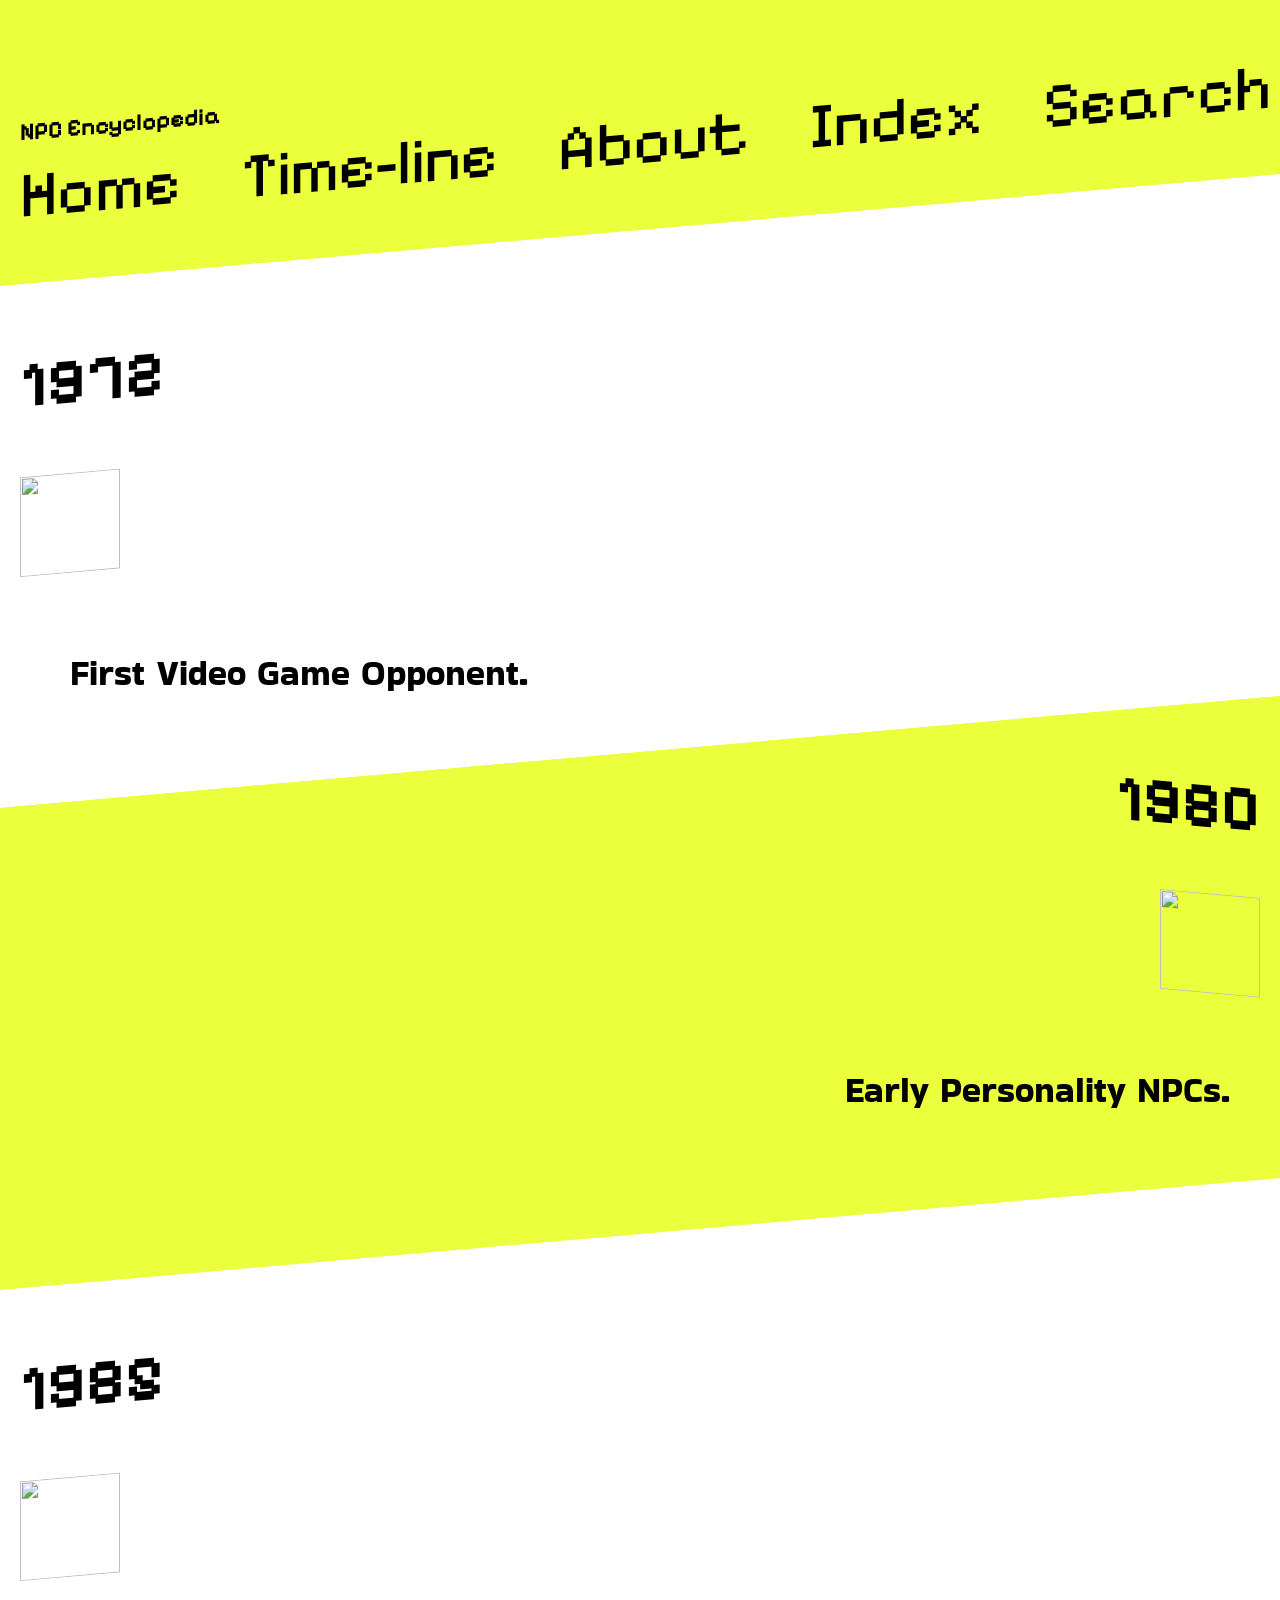
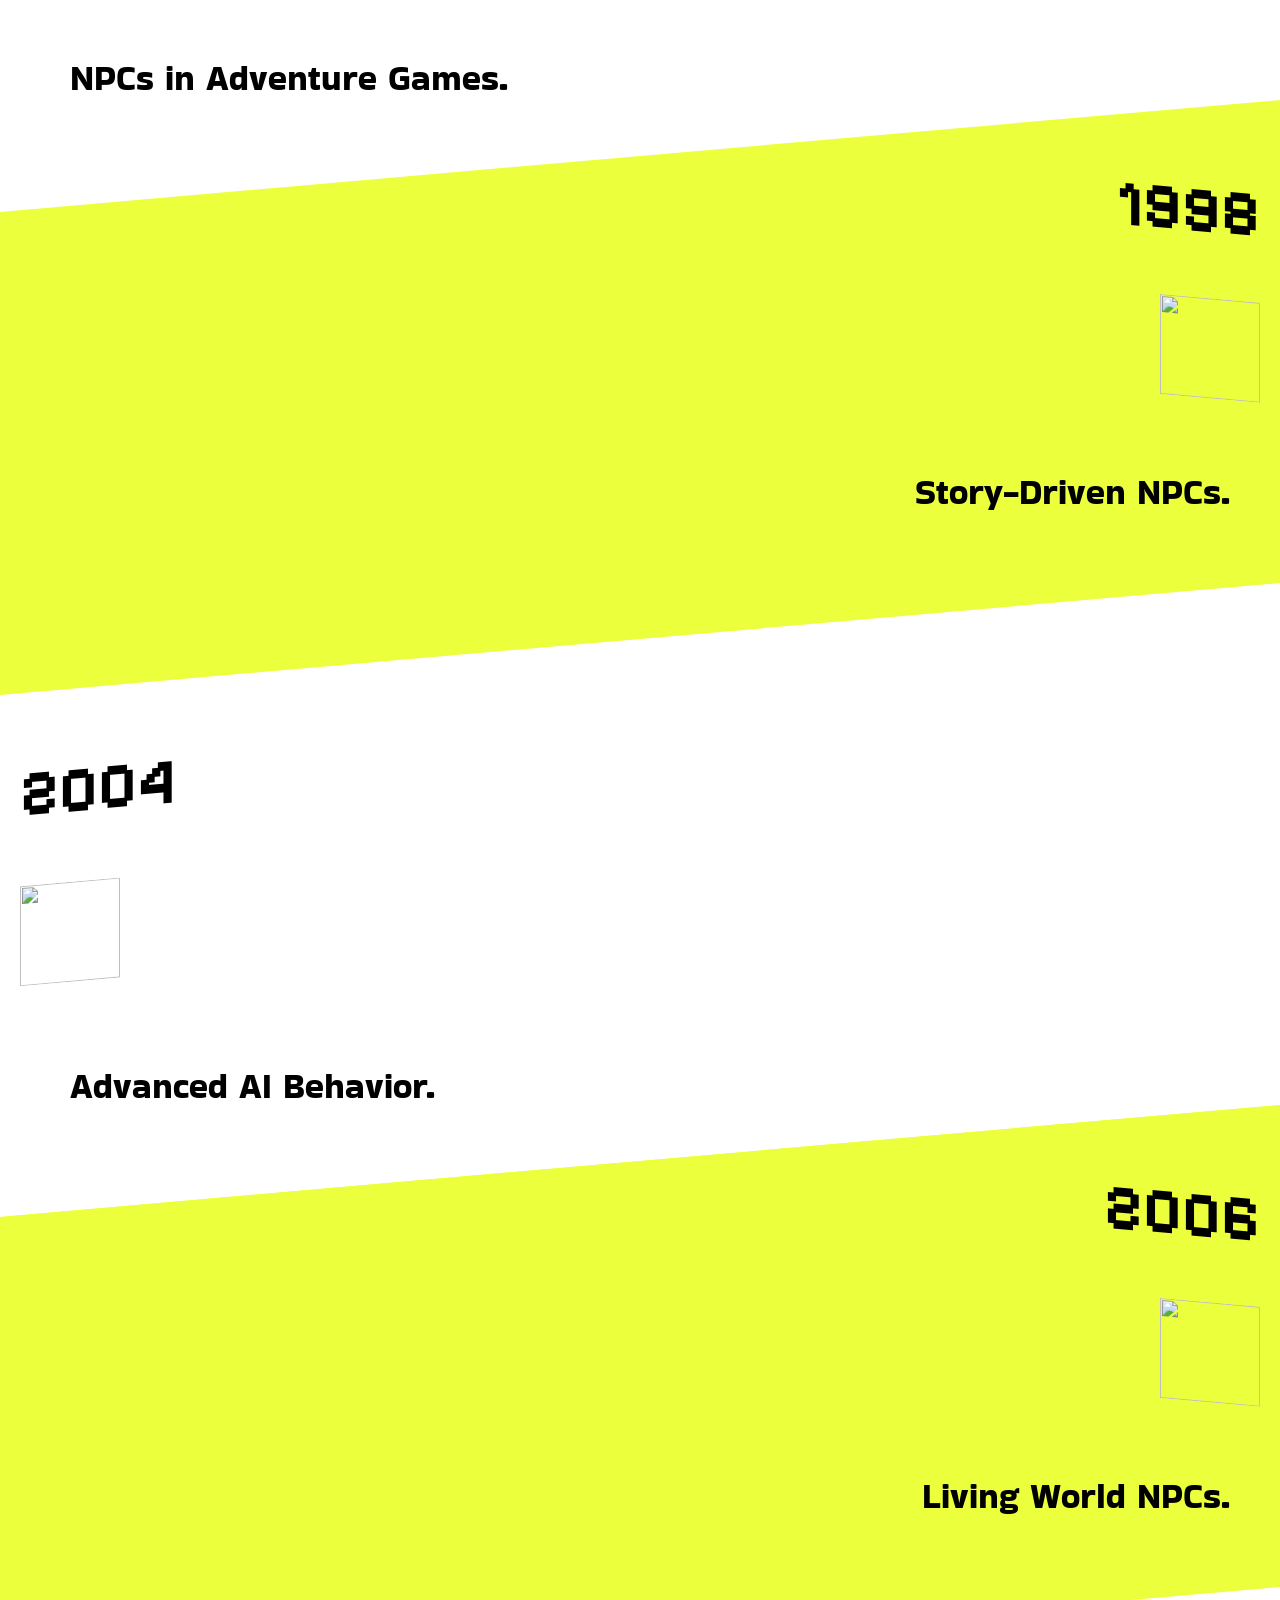
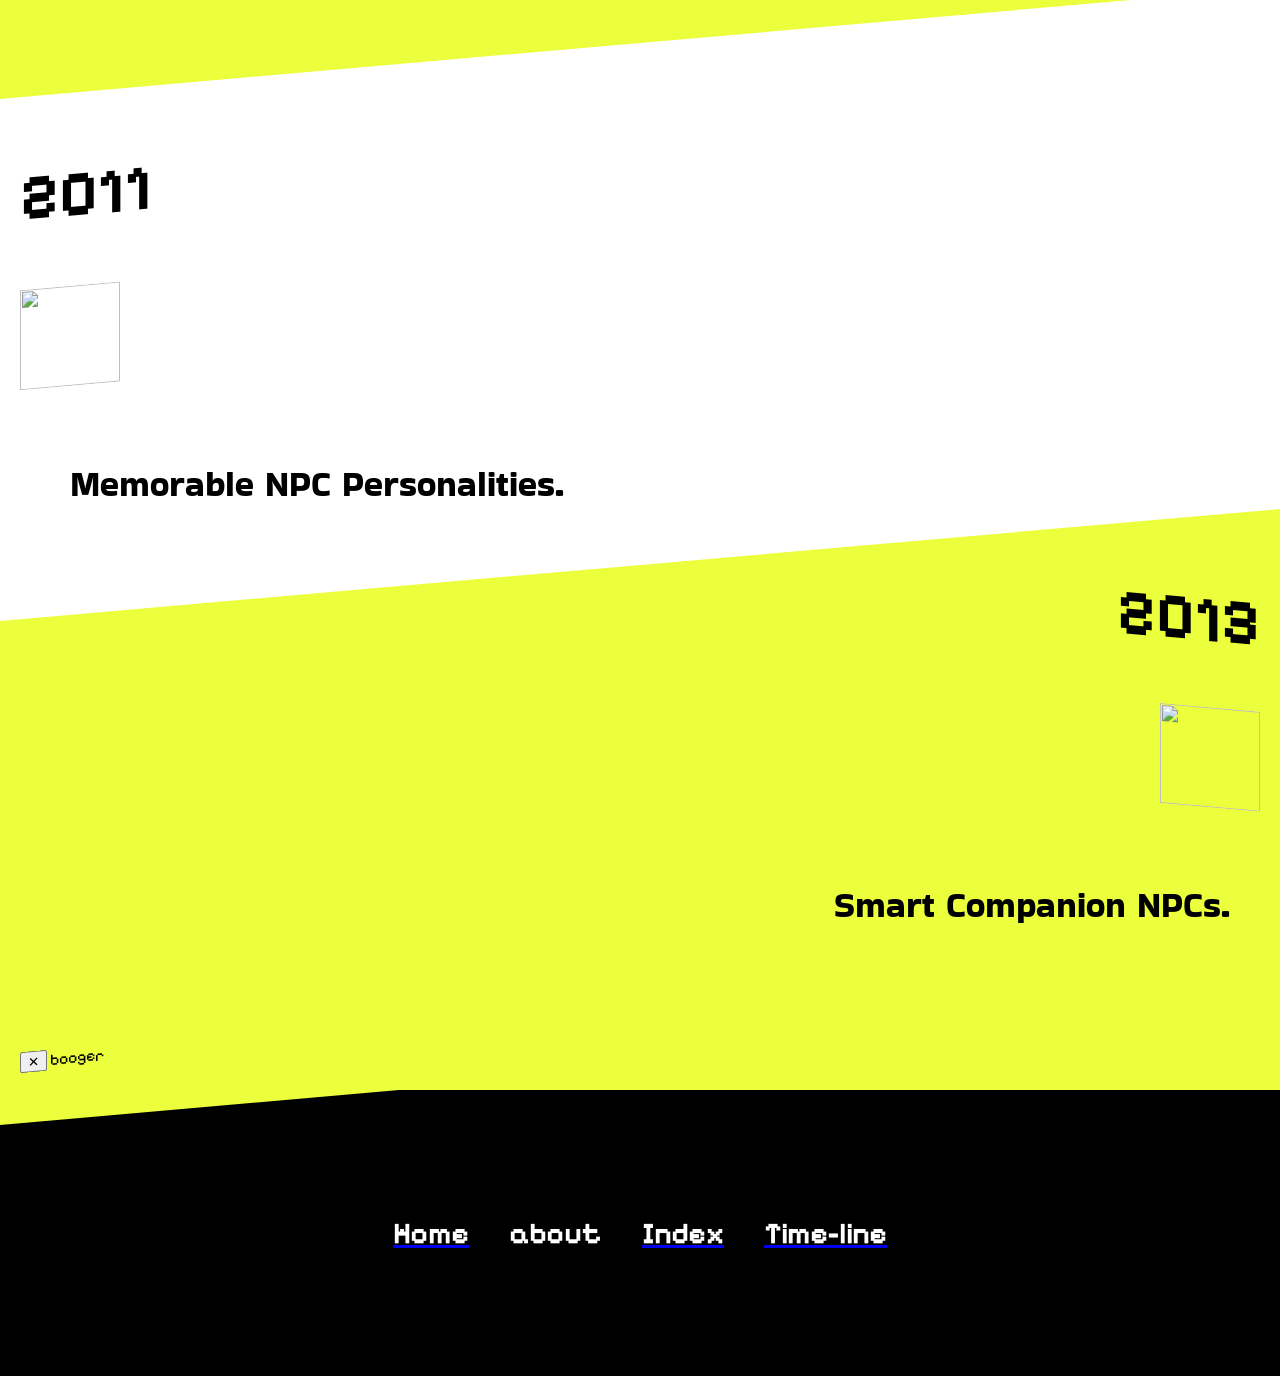
==== timeline.html @ 215522b7 "Add files via upload" ====
<!DOCTYPE html>
<html lang="en">
<head>
    <meta charset="UTF-8">
    <meta name="viewport" content="width=device-width, initial-scale=1.0">
    <link rel="preconnect" href="https://fonts.googleapis.com">
<link rel="preconnect" href="https://fonts.gstatic.com" crossorigin>
<link href="https://fonts.googleapis.com/css2?family=Pixelify+Sans:wght@400..700&family=Roboto:ital,wght@0,100..900;1,100..900&family=Spline+Sans&display=swap" rel="stylesheet">
<link rel="preconnect" href="https://fonts.googleapis.com">
<link rel="preconnect" href="https://fonts.gstatic.com" crossorigin>
<link href="https://fonts.googleapis.com/css2?family=Bakbak+One&display=swap" rel="stylesheet">
<link rel="stylesheet" href="style.css">
<title>thenpcindex</title>
</head>
<body>
<div class="gabagoo">
  <div class="home-yellow">

<nav class="menu-yellow">
  <a href="index.html" style="text-decoration: none;"><h1 class="logo">NPC Encyclopedia</h1></a>

  <ul class="nav-links">
    <a href="index.html" style="text-decoration: none;"><li class="evilgoopy">Home</li></a>
    <a href="timeline.html" style="text-decoration: none;"><li class="evilgoopy">Time-line</li></a>
    <li>About</li>
    <a href="frindex.html" style="text-decoration: none;"><li class="evilgoopy">Index</li></a>
    <li>Search</li>
  </ul>
</nav>
<nav class="index2">


<h1 class="slimeski23">1972</h1>
<img src="images/char-13.png" class="feltleft">
<p class="dexleft">First Video Game Opponent.</p>
</nav>


<nav class="index3">
<h1 class="slimeski22">1980</h1>
<img src="images/char-9.png" alt="" class="feltright">
<p class="dexright">Early Personality NPCs.</p>
</nav>

<nav class="index2">
<h1 class="slimeski23">1985</h1>
<img src="images/char-13.png" class="feltleft">
<p class="dexleft">NPCs in Adventure Games.</p>
</nav>

<nav class="index3">
<h1 class="slimeski22">1998</h1>
<img src="images/char-9.png" alt="" class="feltright">
<p class="dexright">Story-Driven NPCs.</p>
</nav>

<nav class="index2">
<h1 class="slimeski23">2004</h1>
<img src="images/char-13.png" class="feltleft">
<p class="dexleft">Advanced AI Behavior.</p>
</nav>

<nav class="index3">
<h1 class="slimeski22">2006</h1>
<img src="images/char-9.png" alt="" class="feltright">
<p class="dexright">Living World NPCs.</p>
</nav>

<nav class="index2">
<h1 class="slimeski23">2011</h1>
<img src="images/char-13.png" class="feltleft">
<p class="dexleft">Memorable NPC Personalities.</p>
</nav>

<nav class="index3">
<h1 class="slimeski22">2013</h1>
<img src="images/char-9.png" alt="" class="feltright">
<p class="dexright">Smart Companion NPCs.</p>

<div id="sideMenu" class="side-menu">
  <button onclick="closeMenu()">✕</button>
  booger
</div>
</nav>

</button>

<div id="sideMenu" class="side-menu">
  <button onclick="closeMenu()">✕</button>    
  booger
</div>

<nav class="footer">
<a href="index.html"><h1 class="goopy">Home</h1></a>
<h1>about</h1>
<a href="frindex.html"><h1 class="goopy">Index</h1></a>
<a href="timeline.html"><h1 class="goopy">Time-line</h1></a>
</nav>





</div>
</div>
---- style.css ----
.gabagoo {
  max-width: auto;
  margin: 0 auto;
}

h1 {
    font-family: "pixelify sans";
}

body {
  margin: 0;
  font-family: "pixelify sans";
}

p {
    color: #000;
font-family: "Bakbak One";
font-size: clamp(20px, 5vw, 35px);


padding-left: 50px;
padding-right: 50px;
}

.menu {
  background: #4aa3df;
  color: white;
  padding-left: 20px;
  padding-top: clamp(50px, 5vw, 100px);
  padding-bottom: 50px;
  
  display: flex;
  flex-direction: column;
  
  transform: skewY(5deg);
}

.menu-red-2 {
  background: #D30000;
  color: white;
  padding-left: 20px;
  padding-top: clamp(50px, 5vw, 100px);
  padding-bottom: 50px;
  
  display: flex;
  flex-direction: column;
  
  transform: skewY(5deg);
}

.menu-yellow {
  background: #ECFF3D;
  color: rgb(0, 0, 0);
  padding-left: 20px;
  padding-top: clamp(50px, 5vw, 100px);
  padding-bottom: 50px;
  
  display: flex;
  flex-direction: column;
  
  transform: skewY(-5deg);
}

.menu-red {
  background: #D30000;
  color: rgb(0, 0, 0);
  padding-left: 20px;
  padding-top: clamp(50px, 5vw, 100px);
  padding-bottom: 50px;
  
  display: flex;
  flex-direction: column;
  
  transform: skewY(-5deg);
}

.logo {
  margin: 0 0 10px 0;
  color: #000;
}

.nav-links {
  list-style: none;
  padding: 0;
  margin: 0;

  display: flex;
  flex-wrap: wrap;
  gap: 60px;
}

.nav-links li {
  font-size: clamp(25px, 5vw, 200px);
}

.slimeski {
    font-family: "pixelify sans";
  color: black;
    font-size: clamp(40px, 5vw, 300px);
}

.slimeski2 {
    font-family: "pixelify sans";
    font-size: clamp(40px, 5vw, 300px);
    transform: skewY(5deg);
}

.slimeski22 {
    font-family: "pixelify sans";
    font-size: clamp(40px, 5vw, 300px);
    transform: skewY(10deg);
    align-self: flex-end;
    padding-right: 20px;
}

.slimeski23 {
    font-family: "pixelify sans";
  color: black;
    font-size: clamp(40px, 5vw, 300px);
    align-self: flex-start;
}

.slimeski3ski {
    font-family: "pixelify sans";
  color: black;
    font-size: clamp(40px, 5vw, 300px);
    padding-bottom: 100px;
}

img {
  width: 80%;
}

.gallade {
justify-content: center;
display: flex;
align-items: center;
padding-top: 80px;
padding-bottom: 200px;
  transform: skewY(-5deg);
}

.tline {
  background: #ffffff;
  color: rgb(0, 0, 0);
  padding-left: 20px;
  padding-bottom: 10px;
  
  display: flex;
  flex-direction: column;
  
  transform: skewY(5deg);
}



.about {
  background: #4aa3df;
  color: white;
  padding-left: 20px;
  padding-top: 10px;
  padding-bottom: 100px;
  
  display: flex;
  flex-direction: column;
  
  transform: skewY(deg);
}

.goopy {
  transform: skewy(deg);
  color: white;
  text-decoration: none;
}

.evilgoopy {
  transform: skewy(deg);
  color: rgb(0, 0, 0);
  text-decoration: none;
}

.doopy {
  transform: skewy(-5deg);
  color: rgb(0, 0, 0);
}

.dexleft {
  transform: skewy(5deg);
  color: rgb(0, 0, 0);
  align-self: flex-start;
}

.dexright {
  transform: skewy(5deg);
  color: rgb(0, 0, 0);
  align-items: flex-end;
  align-content: flex-start;
  align-self: flex-end;
}

.feltleft {
  width: 100px;
  height: 100px;
  align-self: flex-start;
    padding-bottom: 60px;
}

.feltright {
  width: 100px;
  height: 100px;
  align-items: flex-end;
  align-self: flex-end;
  padding-right: 20px;
  transform: skewY(10deg);
  padding-bottom: 20px;
}

.index {
  background: #ffffff;
  color: white;
  padding-left: 20px;
  padding-top: 10px;
  padding-bottom: 50px;
  
  display: flex;
  flex-direction: column;
  
  transform: skewY(-5deg);
}

.index2 {
  background: #ffffff;
  color: rgb(0, 0, 0);
  padding-left: 20px;
  padding-top: 10px;
  padding-bottom: 50px;
  
  display: flex;
  flex-direction: column;
  
  transform: skewY(-5deg);
}

.index3 {
  background: #ECFF3D;
  color: rgb(0, 0, 0);
  padding-left: 20px;
  padding-top: 10px;
  padding-bottom: 50px;
  
  display: flex;
  flex-direction: column;
  
  transform: skewY(-5deg);
}

.scroll-menu {
  display: flex;
  overflow-x: auto;
  gap: 15px;
  padding-bottom: 100px;

}

.scroll-menu img {
  width: 300px;
  height: 300px;
  object-fit: cover;
  cursor: pointer;
}

.footer {
  background: #000;
  padding: 100px;
  color: white;
  display: flex;
  justify-content: center;
  gap: 40px;
  font-family: "pixelify sans";
  color: rgb(255, 255, 255);
  font-size: clamp(2px, 2vw, 20px);

}

.pluto {
  height: 20%;
  width: 20%;
  justify-self: center;
  align-self: flex-end;
  padding: 2vw;
}

.jjj {
  display: flex;
  align-items: center;
  gap: 10px;
}

.home {
  background: #4aa3df;
}

.home-yellow {
  background: #ECFF3D;
}

.home-red {
  background: #D30000;
}
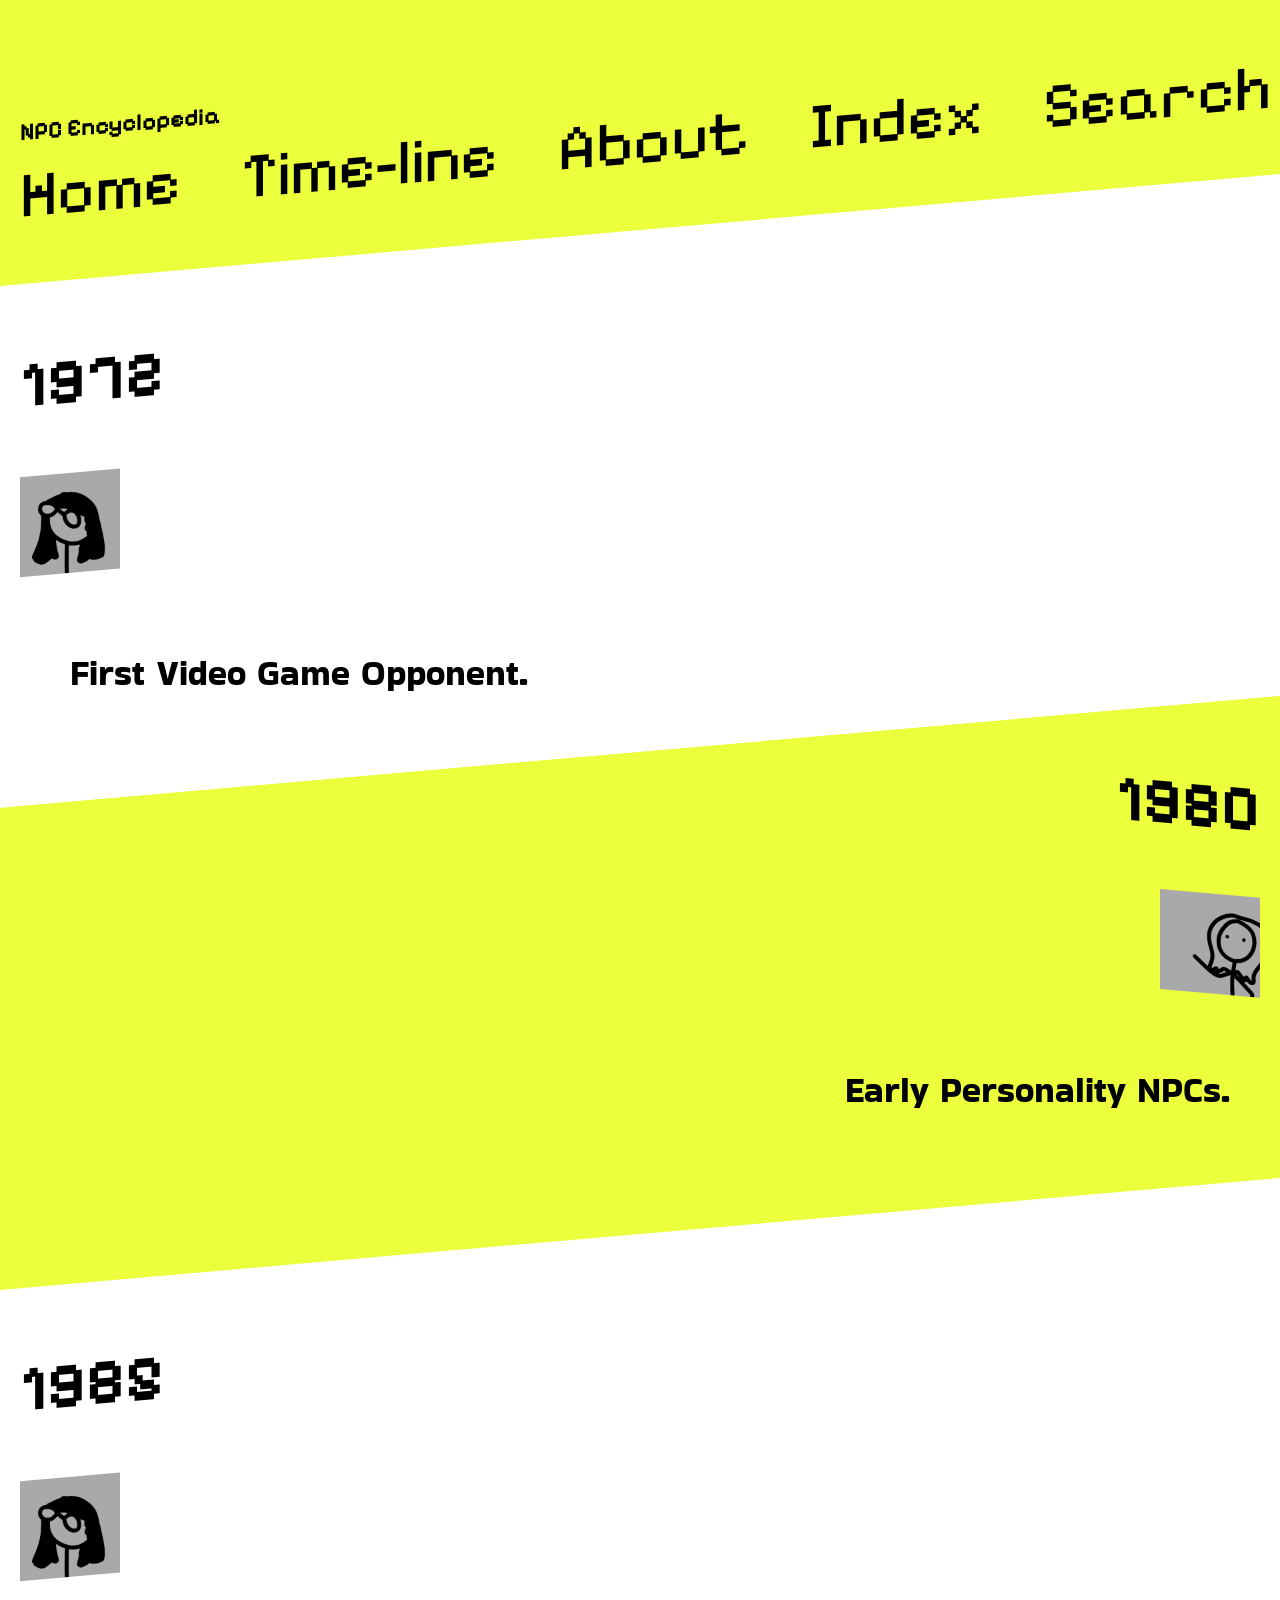
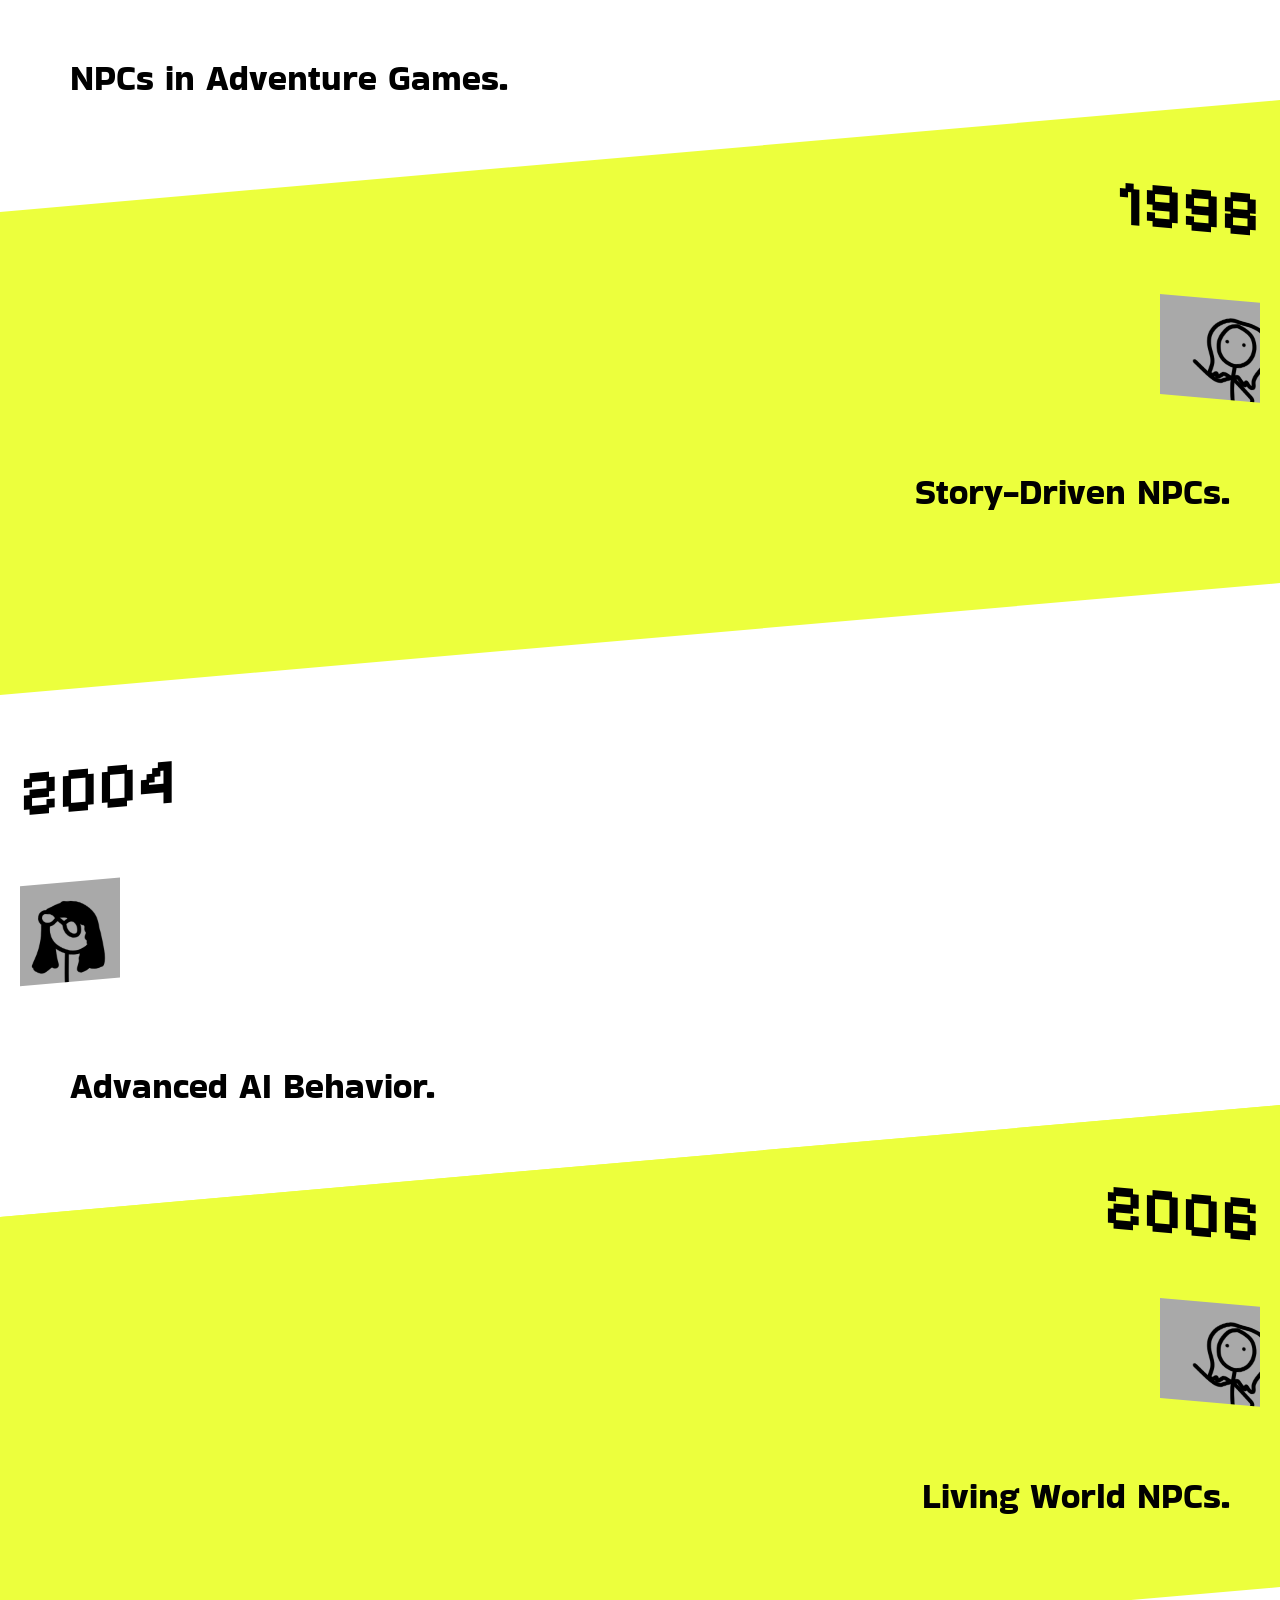
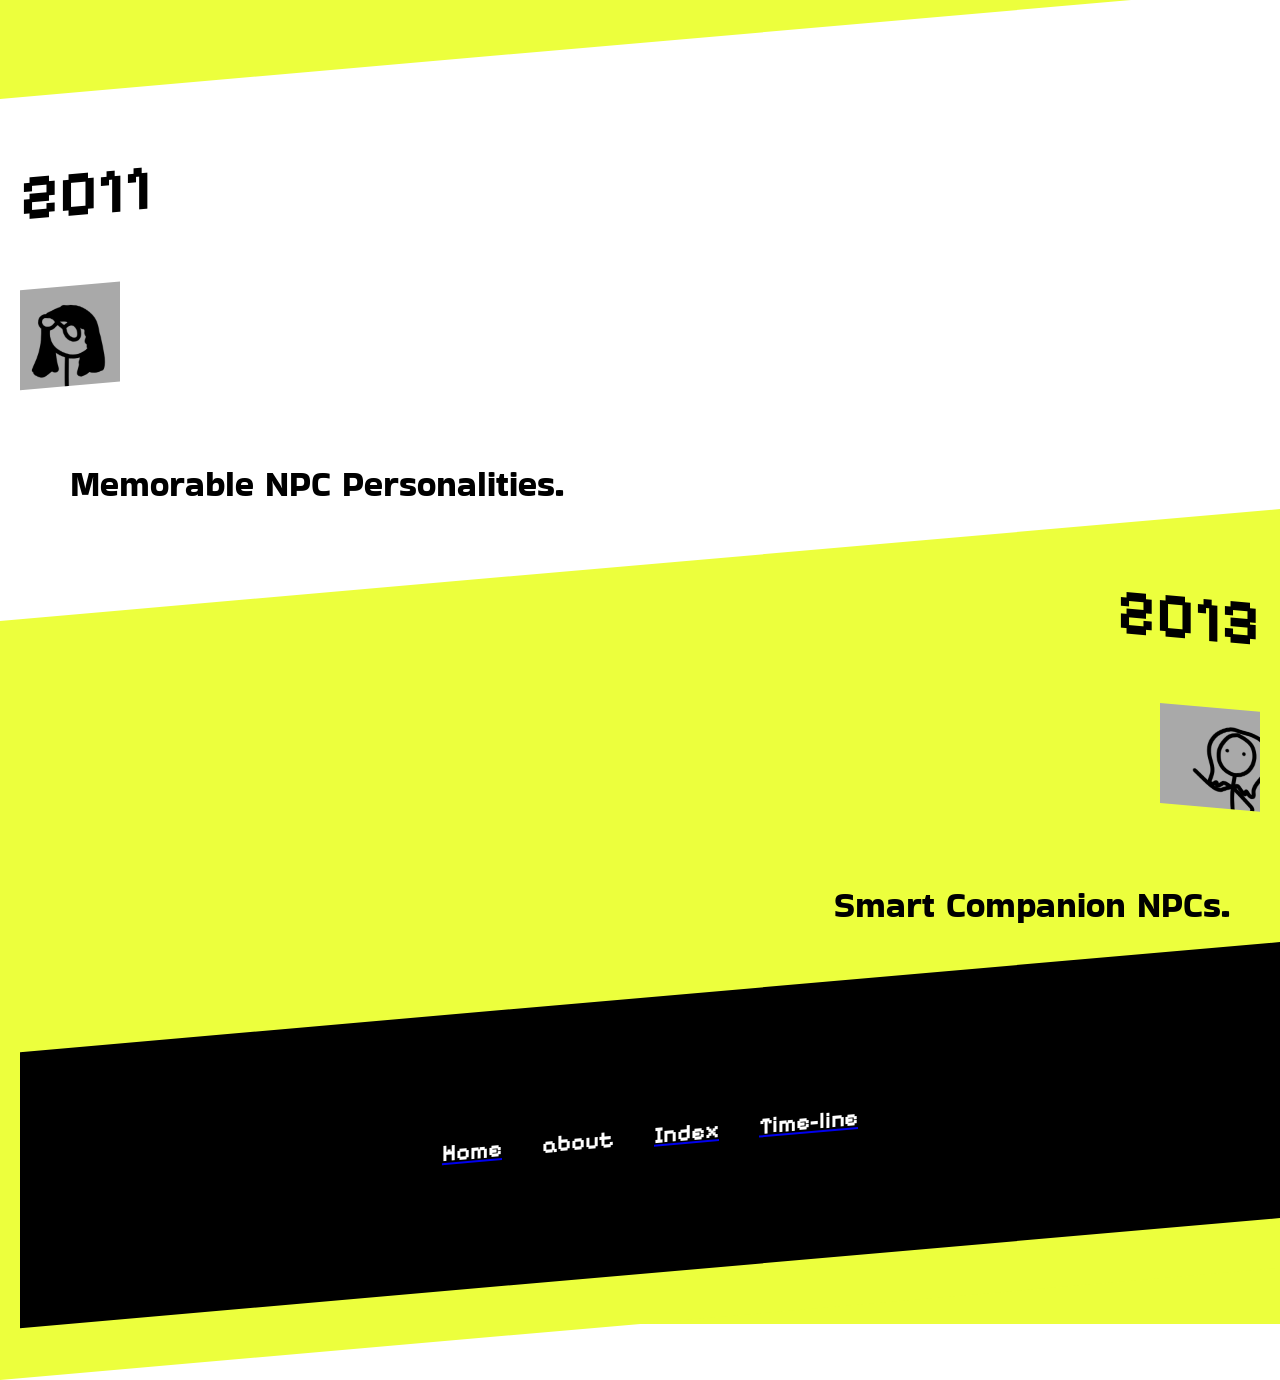
==== commit 1b47a1e7: "Update timeline.html" ====
--- a/timeline.html
+++ b/timeline.html
@@ -77,18 +77,7 @@
 <img src="images/char-9.png" alt="" class="feltright">
 <p class="dexright">Smart Companion NPCs.</p>
 
-<div id="sideMenu" class="side-menu">
-  <button onclick="closeMenu()">✕</button>
-  booger
-</div>
-</nav>
 
-</button>
-
-<div id="sideMenu" class="side-menu">
-  <button onclick="closeMenu()">✕</button>    
-  booger
-</div>
 
 <nav class="footer">
 <a href="index.html"><h1 class="goopy">Home</h1></a>
@@ -102,4 +91,4 @@
 
 
 </div>
-</div>+</div>
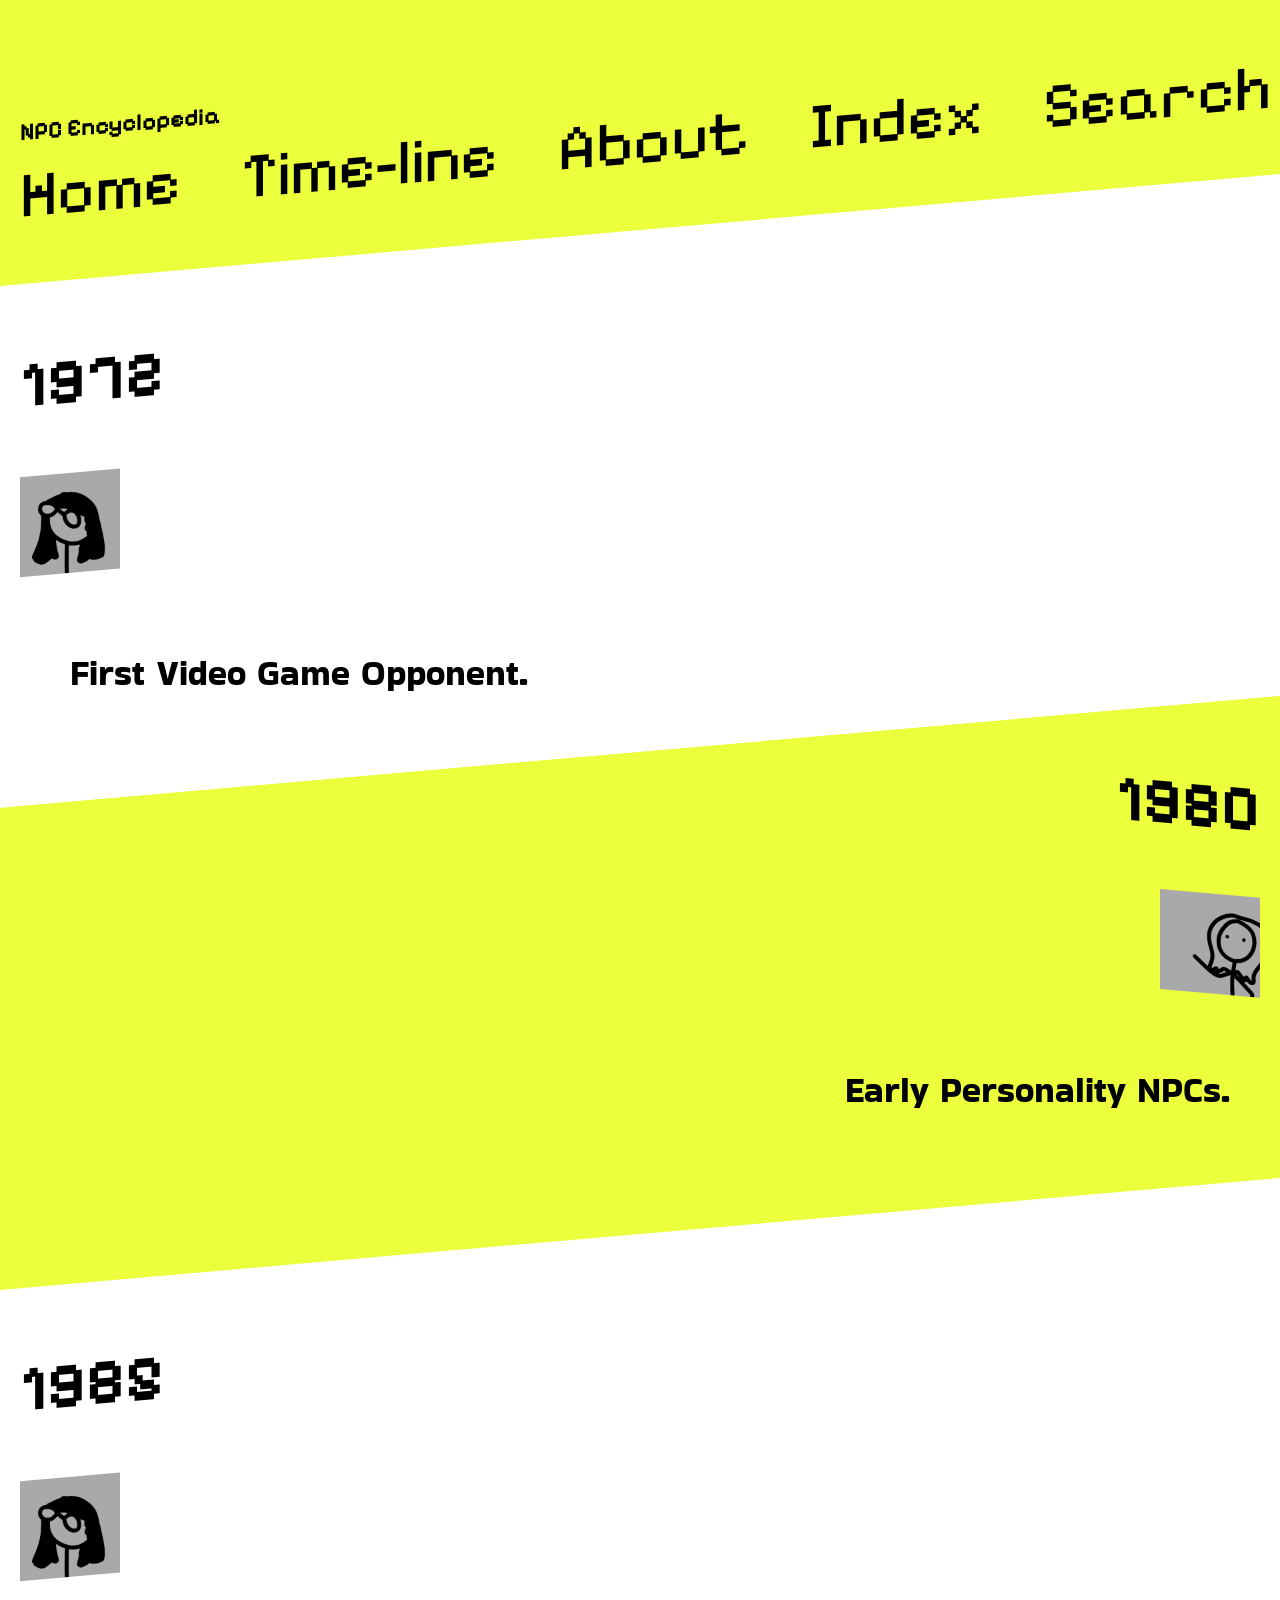
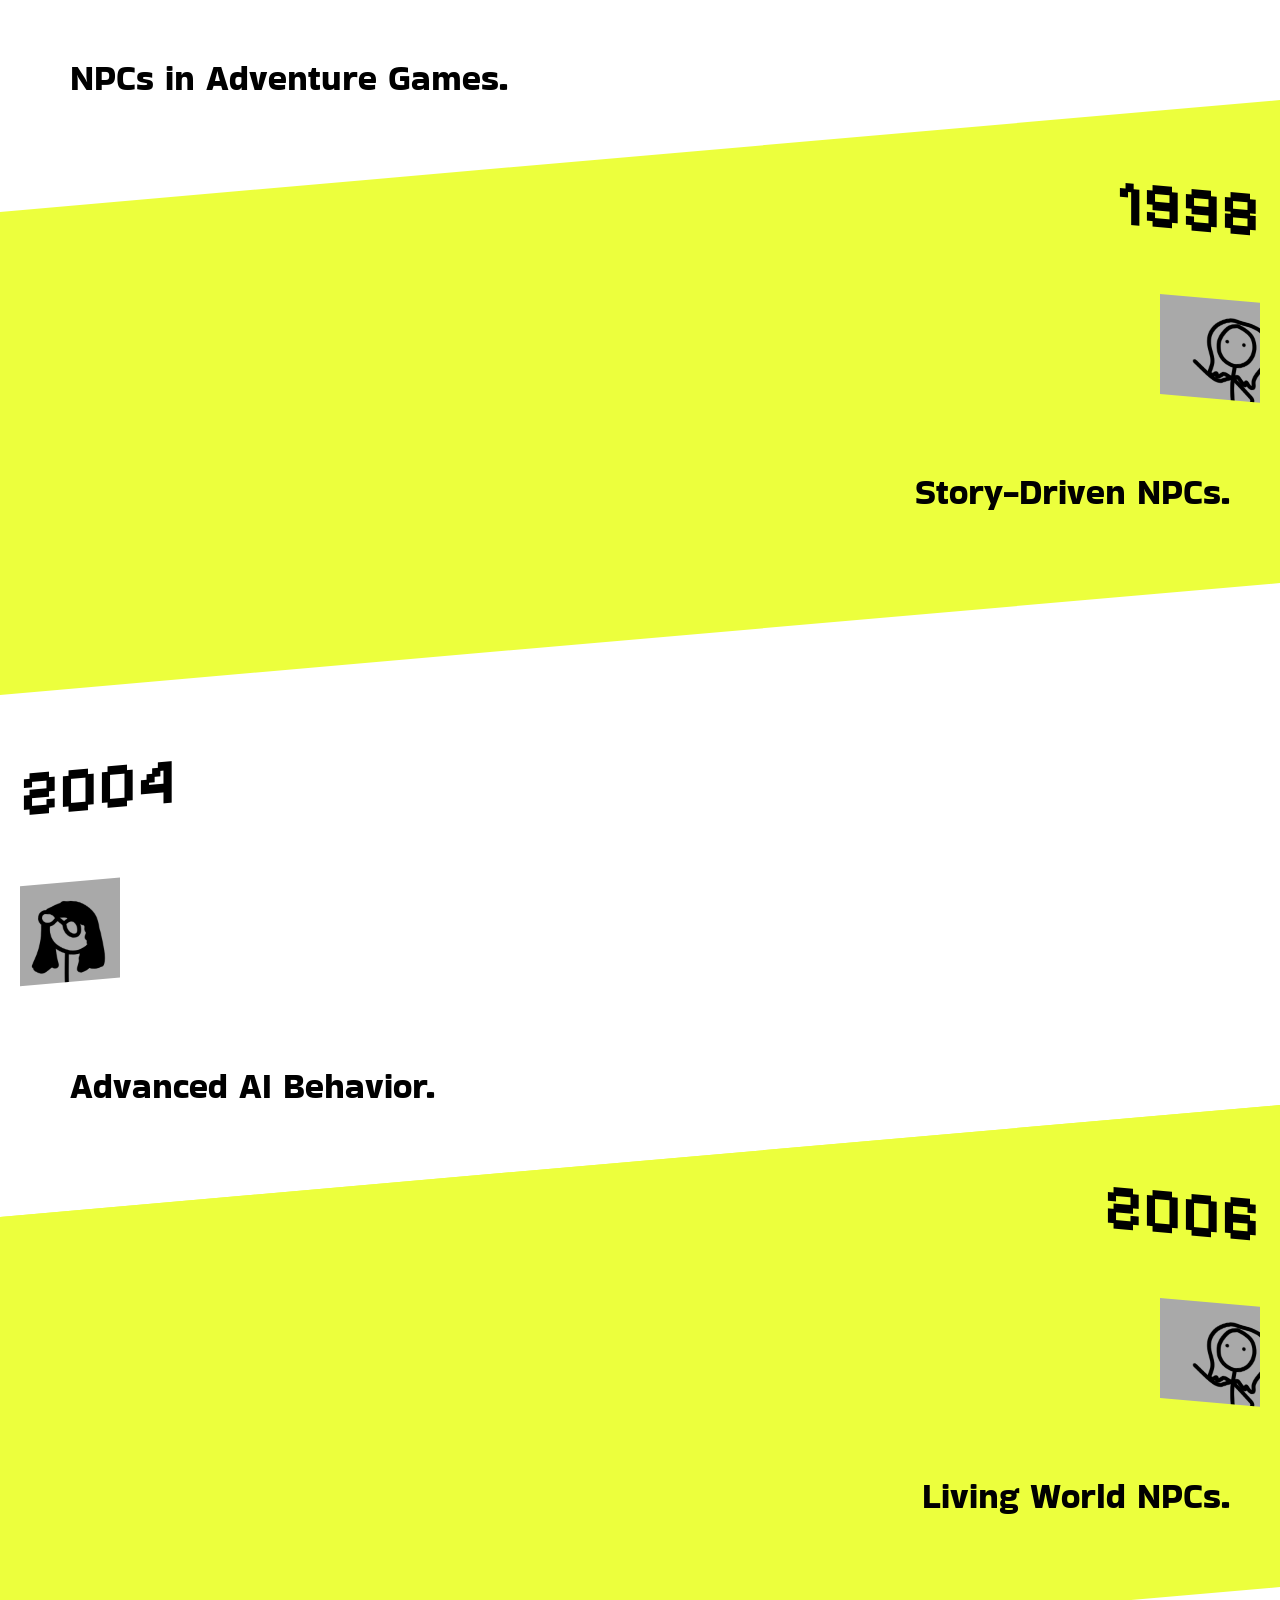
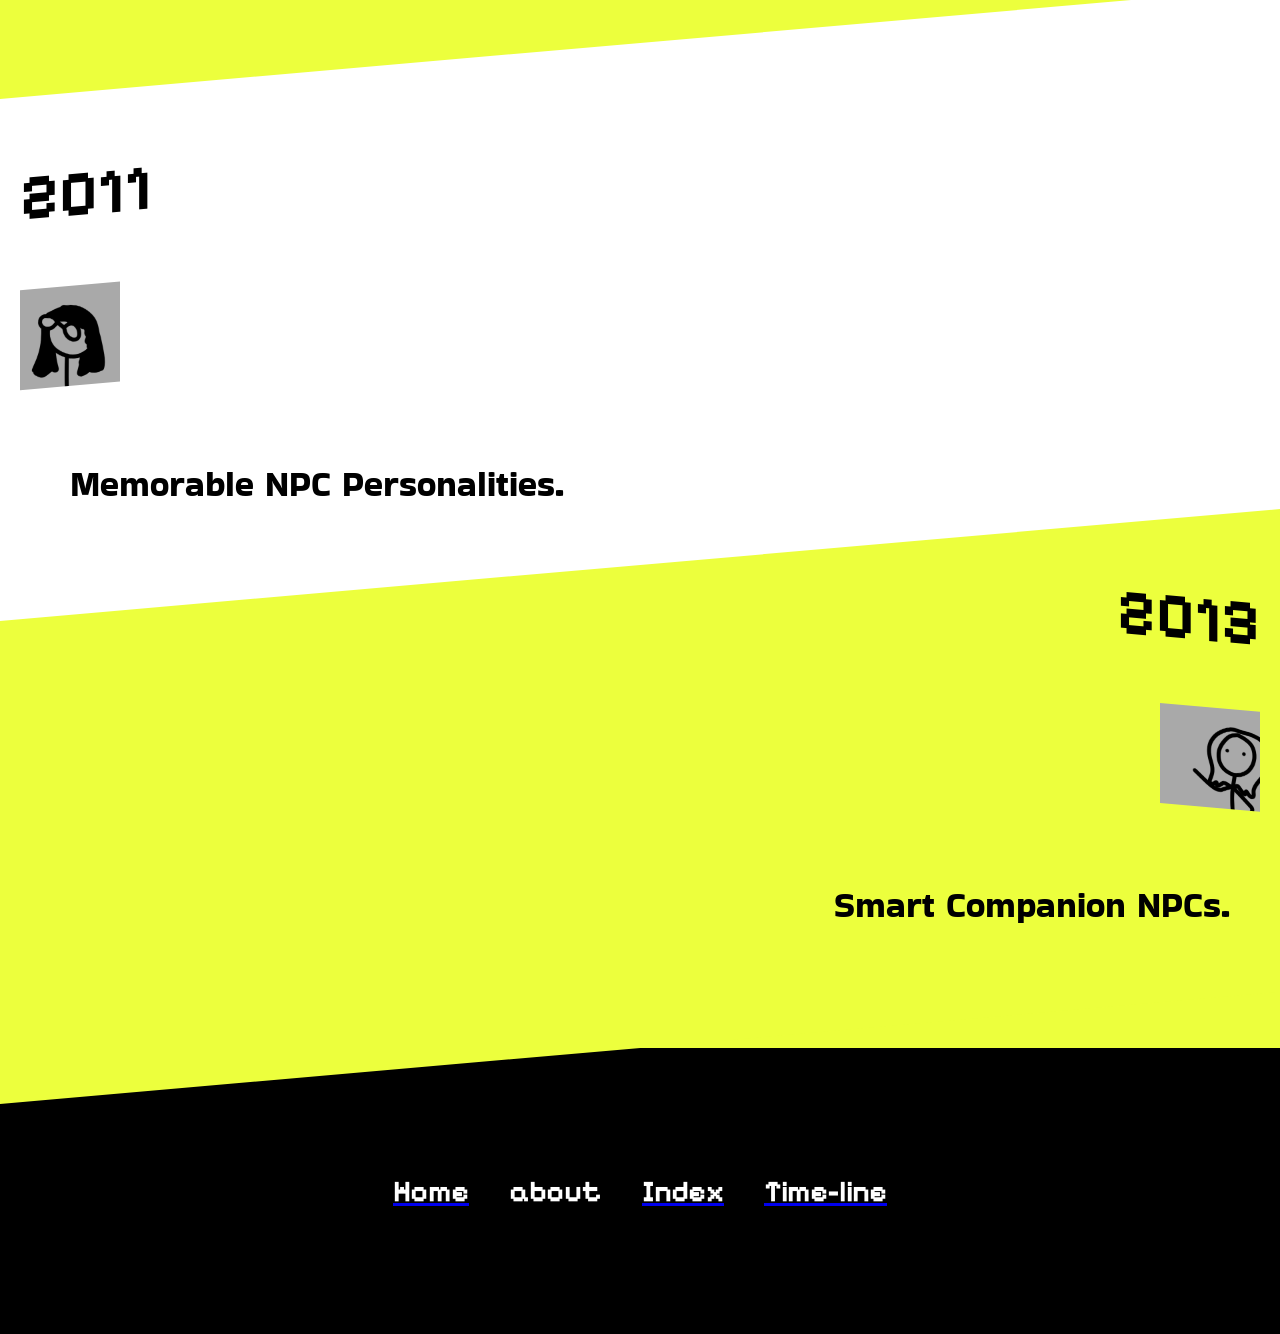
==== commit 8fa5fdde: "Update timeline.html" ====
--- a/timeline.html
+++ b/timeline.html
@@ -76,7 +76,7 @@
 <h1 class="slimeski22">2013</h1>
 <img src="images/char-9.png" alt="" class="feltright">
 <p class="dexright">Smart Companion NPCs.</p>
-
+</nav>
 
 
 <nav class="footer">
